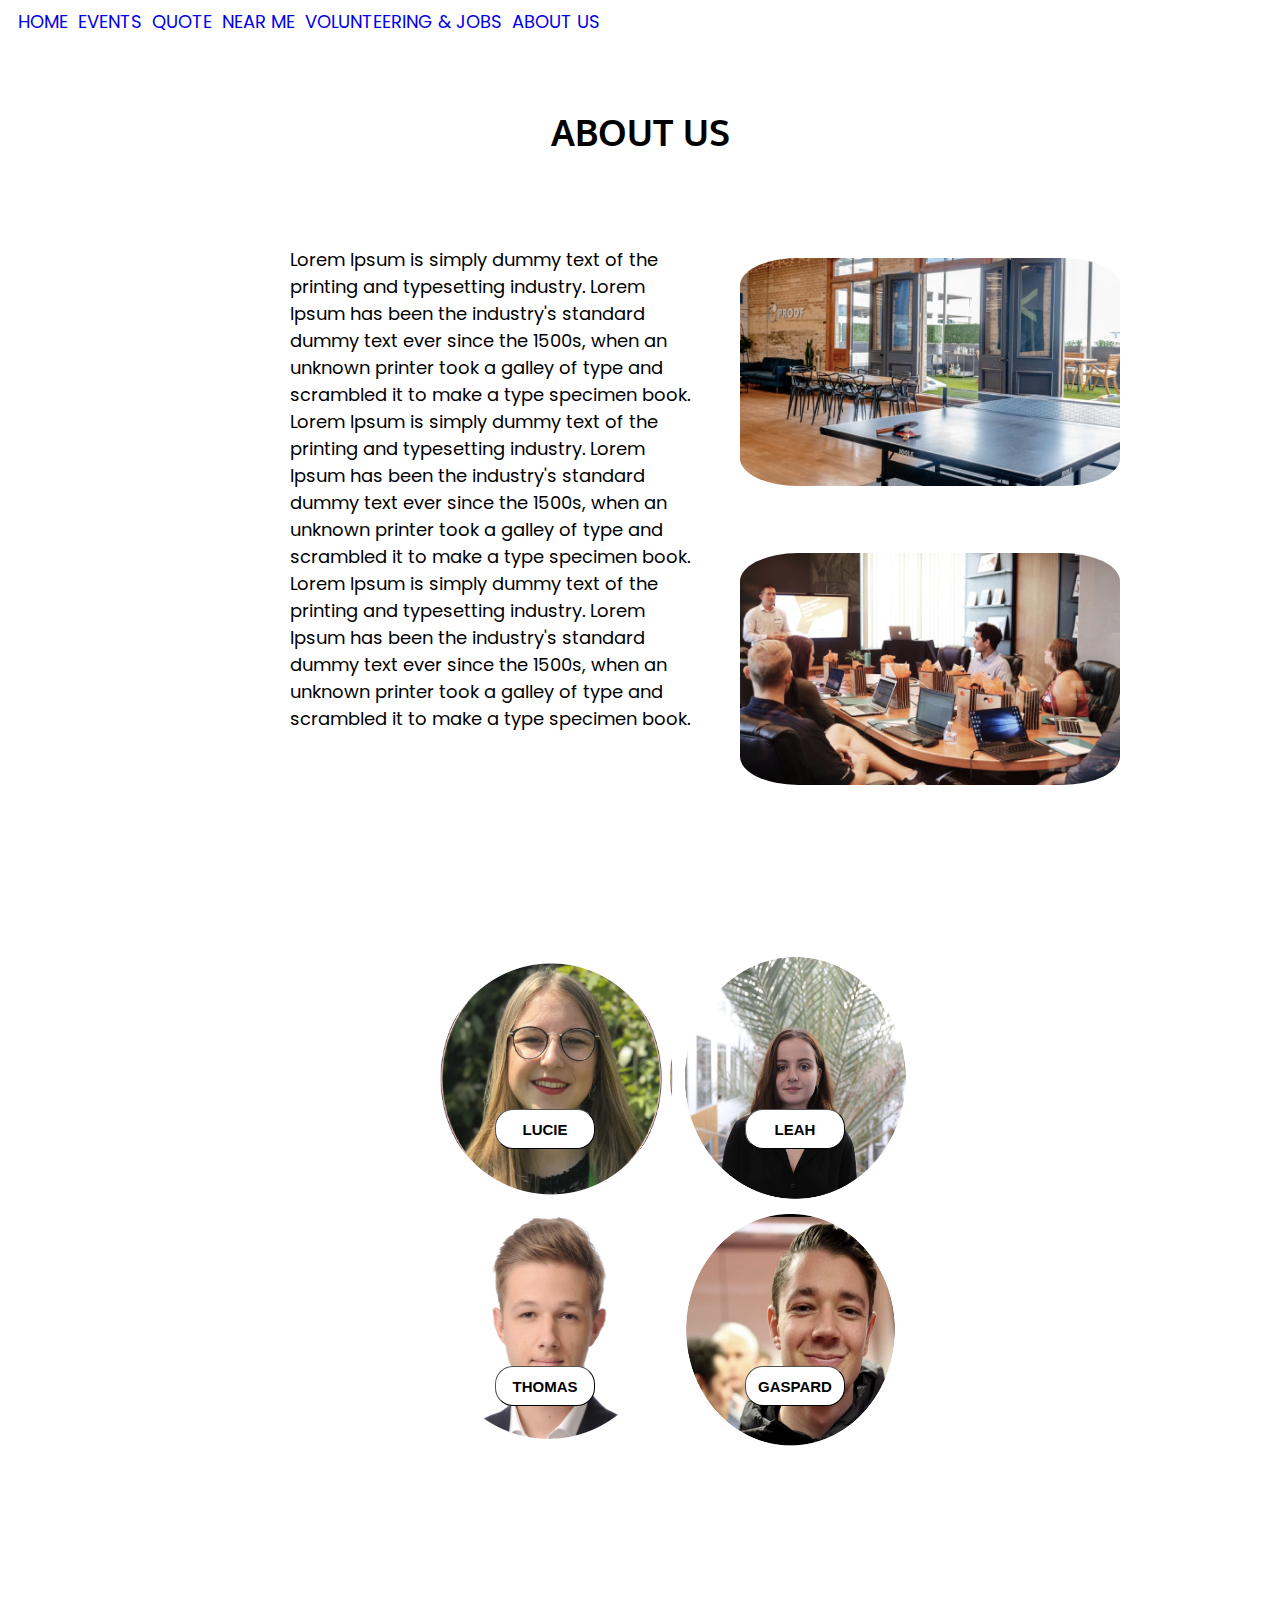
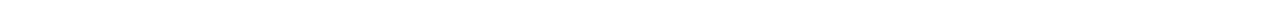
==== about us.html @ ced1f9cc "Add files via upload" ====
<!DOCTYPE html>
<html>
	<head>
		<title>Air events</title>
		<meta charset="utf-8">
		<link rel="stylesheet" href="css/style.css">
	</head>
	<body>
		<div class="topnav"> 	  <a class="active" href="#home">HOME</a> 	  <a href="events.html">EVENTS</a> 	  <a href="quote.html">QUOTE</a> 	  <a href="near me.html">NEAR ME</a> 	  <a href="volunteering&jobs">VOLUNTEERING & JOBS</a> 	  <a href="about us.html">ABOUT US</a> </div>
				<div class="container">
					<div class="card"> <h1 style="position: center;">ABOUT US</h1> </div>

			<div id="text-left">
			<p>
			Lorem Ipsum is simply dummy text of the printing and typesetting industry. Lorem Ipsum has been the industry's standard dummy text ever since the 1500s, when an unknown printer took a galley of type and scrambled it to make a type specimen book. Lorem Ipsum is simply dummy text of the printing and typesetting industry. Lorem Ipsum has been the industry's standard dummy text ever since the 1500s, when an unknown printer took a galley of type and scrambled it to make a type specimen book. Lorem Ipsum is simply dummy text of the printing and typesetting industry. Lorem Ipsum has been the industry's standard dummy text ever since the 1500s, when an unknown printer took a galley of type and scrambled it to make a type specimen book. 
			</div>

			<div id="pictures-right"> 
				<img src="images/aboutus1.png" alt="About us picture 1" style="width: 380px; padding: 30px; border-radius: 20%;">
				<img src="images/aboutus2.png" alt="About us picture 2" style="width: 380px; padding: 30px; border-radius: 20%;">

			</div>

			<div id="container-menu-profile">
				<div id="avatar-profiles">

				<div class="profile-bouton">
					<img src="images/lucie avatar.png" class="Avatar-menu-circle">
					<button class="btn-avatar">LUCIE</button>
				</div>

				<div class="profile-bouton">
					<img src="images/leah avatar.png" class="Avatar-menu-circle">
					<button class="btn-avatar">LEAH</button>
				</div>
				</div>

				<div id="avatar-profiles">
				<div class="profile-bouton">
					<img src="images/thomas avatar.png" class="Avatar-menu-circle">
					<button class="btn-avatar">THOMAS</button>
				</div>
				<div class="profile-bouton">
					<img src="images/gaspard avatar.png" class="Avatar-menu-circle">
					<button class="btn-avatar">GASPARD</button>
				</div>
				</div>
			</div>


		</div>
		
	</body>
</html>
---- css/style.css ----
@import url('https://fonts.googleapis.com/css2?family=Oxygen:wght@300;400;700&display=swap');
@import url('https://fonts.googleapis.com/css2?family=Poppins:wght@300;400;600&display=swap');
@import url("components/container.css");
@import url("components/avatar.css");
@import url("components/button.css");

body {
	font-family: 'Poppins', sans-serif;
	font-size: 18px; 
}
h1, h2, h3 {
	font-family: 'Oxygen', sans-serif;
	font-weight: bold;
}

a {
	text-decoration: none;
}

.card {
	padding: 50px;
	display: flex;
 	align-items: center;
 	justify-content: space-around;
}

#text-left{
	float: left;
  width: 400px;


}

#pictures-right{
	margin-left: 60%;
	justify-content: space-between;
}

#container-menu-profile{
	position: center;
	width: 200px;
	padding: 130px;

}

#avatar-profiles{
	display: flex;

}

.Avatar-menu-circle{

	width: 250px;
	height: 250px;
	border-radius: 50%;

}

.profile-bouton{ 

	position:relative;
       display:inline-block;
       text-align:center;

   }

.btn-avatar{
	position: absolute;
	bottom: 60px;
	right: 75px;
	width: 100px;
	height: 40px;
	border-radius: 18px;
	border-width : thin;
	background-color: white;
	font-size: 15px;
	font-weight: bold;
}

.btn-avatar:hover {
	background-color: yellow;
}
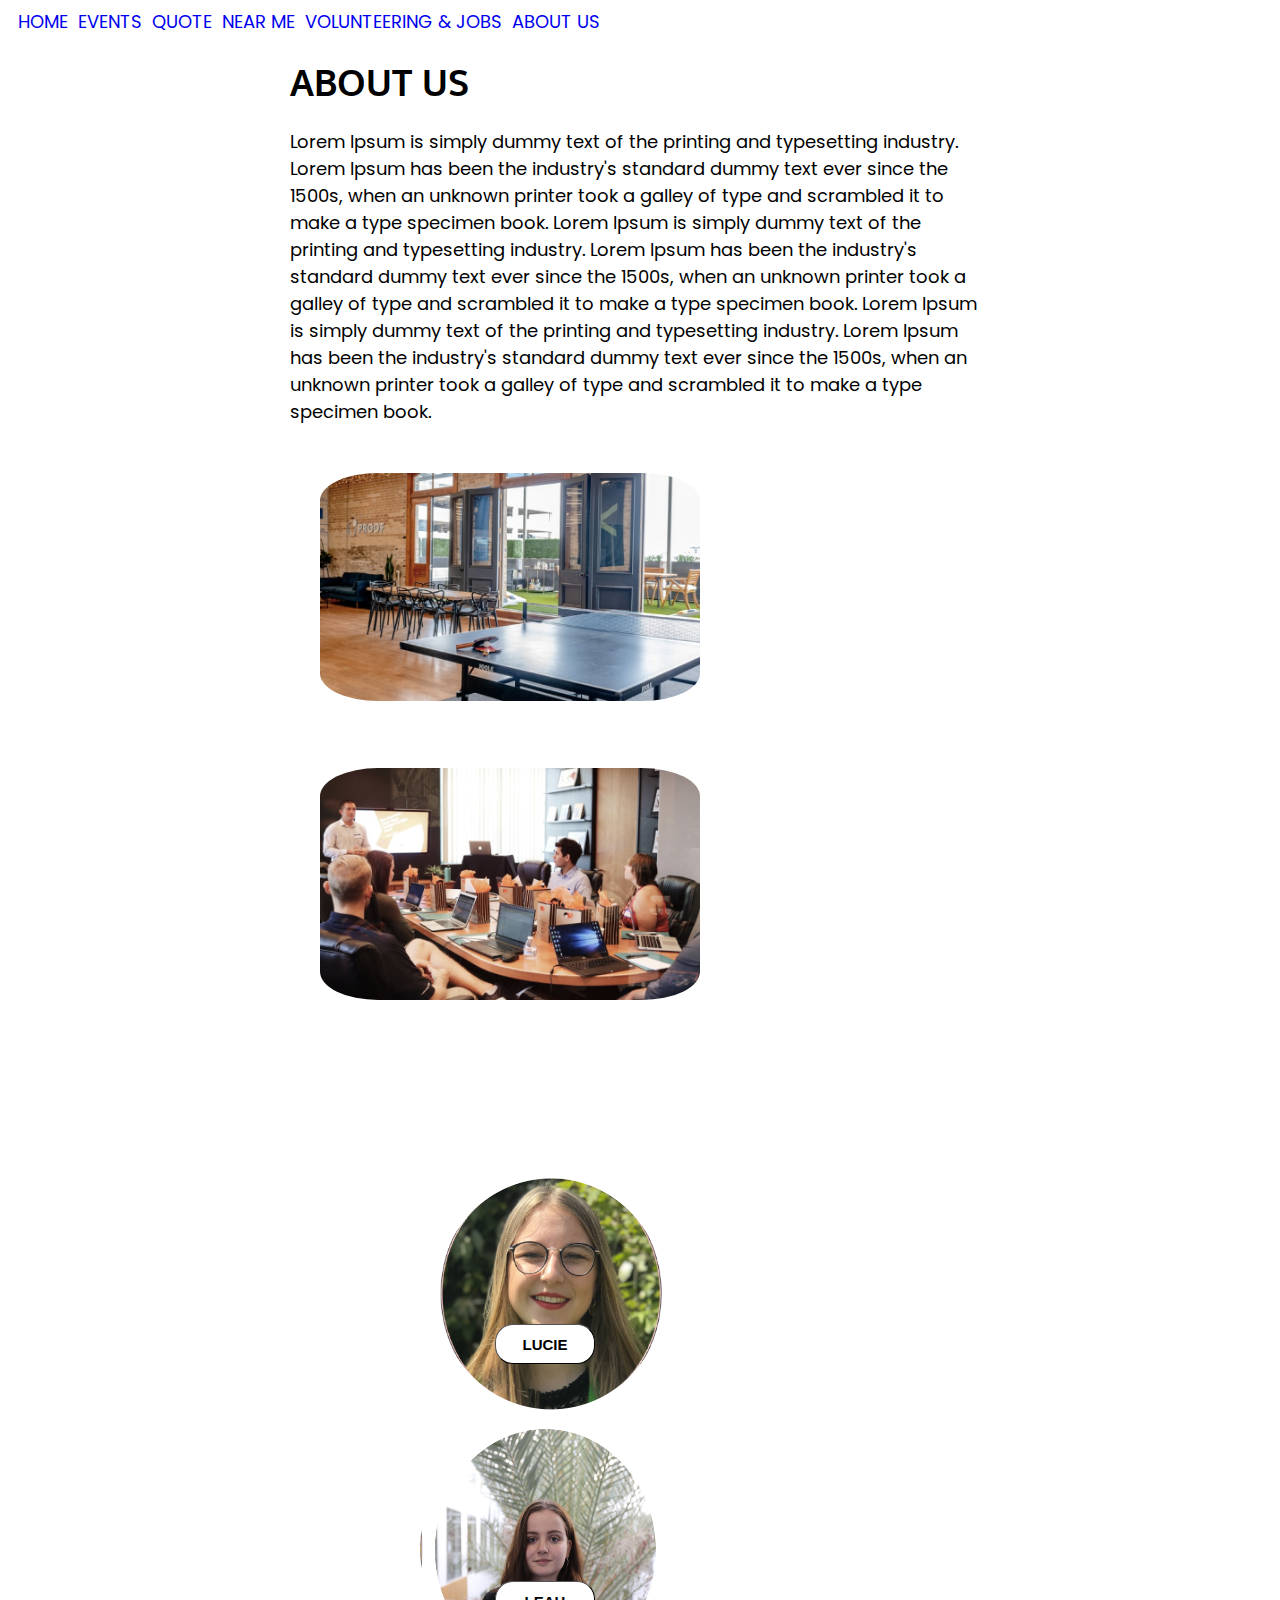
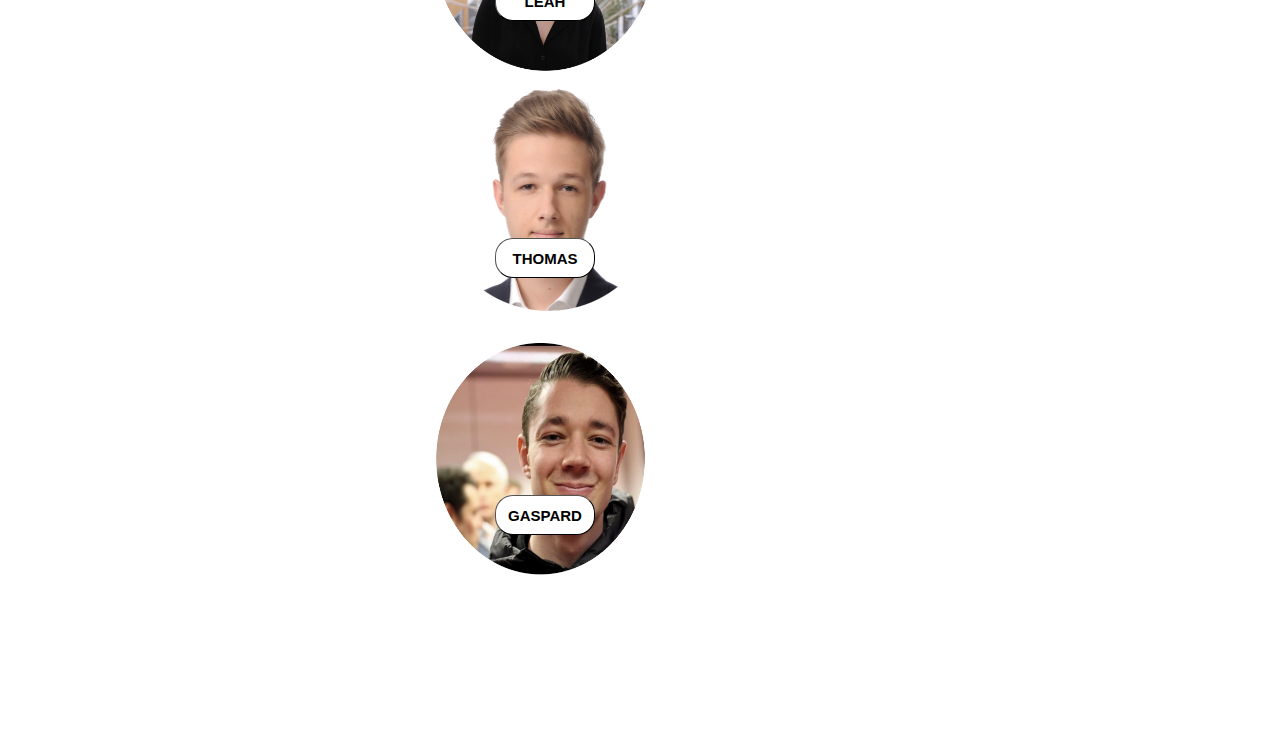
==== commit 84243c06: "Add files via upload" ====
--- a/about us.html
+++ b/about us.html
@@ -7,49 +7,51 @@
 	</head>
 	<body>
 		<div class="topnav"> -	  <a class="active" href="#home">HOME</a> +	  <a href="index.html">HOME</a>  	  <a href="events.html">EVENTS</a>  	  <a href="quote.html">QUOTE</a>  	  <a href="near me.html">NEAR ME</a> -	  <a href="volunteering&jobs">VOLUNTEERING & JOBS</a> -	  <a href="about us.html">ABOUT US</a> +	  <a href="volunteering.html">VOLUNTEERING & JOBS</a> +	  <a class="active" href="about us.html">ABOUT US</a>  </div>
+		
 				<div class="container">
 					<div class="card"> <h1 style="position: center;">ABOUT US</h1> </div>
 
-			<div id="text-left">
+			<div class="card-text-left">
 			<p>
 			Lorem Ipsum is simply dummy text of the printing and typesetting industry. Lorem Ipsum has been the industry's standard dummy text ever since the 1500s, when an unknown printer took a galley of type and scrambled it to make a type specimen book. Lorem Ipsum is simply dummy text of the printing and typesetting industry. Lorem Ipsum has been the industry's standard dummy text ever since the 1500s, when an unknown printer took a galley of type and scrambled it to make a type specimen book. Lorem Ipsum is simply dummy text of the printing and typesetting industry. Lorem Ipsum has been the industry's standard dummy text ever since the 1500s, when an unknown printer took a galley of type and scrambled it to make a type specimen book. 
 			</div>
 
-			<div id="pictures-right"> 
+			<div class="card-pictures-right"> 
 				<img src="images/aboutus1.png" alt="About us picture 1" style="width: 380px; padding: 30px; border-radius: 20%;">
 				<img src="images/aboutus2.png" alt="About us picture 2" style="width: 380px; padding: 30px; border-radius: 20%;">
 
 			</div>
 
-			<div id="container-menu-profile">
-				<div id="avatar-profiles">
+			<div id="container-menu-profiles">
+				<div id="card-menu-profiles">
 
-				<div class="profile-bouton">
+				<div class="avatar-menu-bouton">
 					<img src="images/lucie avatar.png" class="Avatar-menu-circle">
-					<button class="btn-avatar">LUCIE</button>
+					<a href="https://lucie-ammeux.github.io/my-profile/?fbclid=IwAR136v1iWLirm2R2RUe2gpm1Dd82YOfB3UIZNwVm_i7hZpVY4PKLMqr8aUU"> <button class="btn-avatar">LUCIE</button> </a>
 				</div>
 
-				<div class="profile-bouton">
+				<div class="avatar-menu-bouton">
 					<img src="images/leah avatar.png" class="Avatar-menu-circle">
-					<button class="btn-avatar">LEAH</button>
+					<a href="https://leahcmb.github.io/my-profile/"><button class="btn-avatar">LEAH</button></a>
 				</div>
 				</div>
 
-				<div id="avatar-profiles">
-				<div class="profile-bouton">
+				<div id="card-menu-profiles">
+
+				<div class="avatar-menu-bouton">
 					<img src="images/thomas avatar.png" class="Avatar-menu-circle">
-					<button class="btn-avatar">THOMAS</button>
+					<a href="https://thomas-cerverra.github.io/my-profile/?fbclid=IwAR2hDVNoCMW6NJKqnwz4ALNn30EHVYx8c3r17sojvz7UFqde8hx7XflQh6U"><button class="btn-avatar">THOMAS</button></a>
 				</div>
-				<div class="profile-bouton">
+				<div class="avatar-menu-bouton">
 					<img src="images/gaspard avatar.png" class="Avatar-menu-circle">
-					<button class="btn-avatar">GASPARD</button>
+					<a href="https://gaspard-canepa.github.io/my-profile/?fbclid=IwAR2hDVNoCMW6NJKqnwz4ALNn30EHVYx8c3r17sojvz7UFqde8hx7XflQh6U"><button class="btn-avatar">GASPARD</button></a>
 				</div>
 				</div>
 			</div>
--- a/css/style.css
+++ b/css/style.css
@@ -17,66 +17,6 @@
 	text-decoration: none;
 }
 
-.card {
-	padding: 50px;
-	display: flex;
- 	align-items: center;
- 	justify-content: space-around;
-}
-
-#text-left{
-	float: left;
-  width: 400px;
 
 
-}
 
-#pictures-right{
-	margin-left: 60%;
-	justify-content: space-between;
-}
-
-#container-menu-profile{
-	position: center;
-	width: 200px;
-	padding: 130px;
-
-}
-
-#avatar-profiles{
-	display: flex;
-
-}
-
-.Avatar-menu-circle{
-
-	width: 250px;
-	height: 250px;
-	border-radius: 50%;
-
-}
-
-.profile-bouton{ 
-
-	position:relative;
-       display:inline-block;
-       text-align:center;
-
-   }
-
-.btn-avatar{
-	position: absolute;
-	bottom: 60px;
-	right: 75px;
-	width: 100px;
-	height: 40px;
-	border-radius: 18px;
-	border-width : thin;
-	background-color: white;
-	font-size: 15px;
-	font-weight: bold;
-}
-
-.btn-avatar:hover {
-	background-color: yellow;
-}